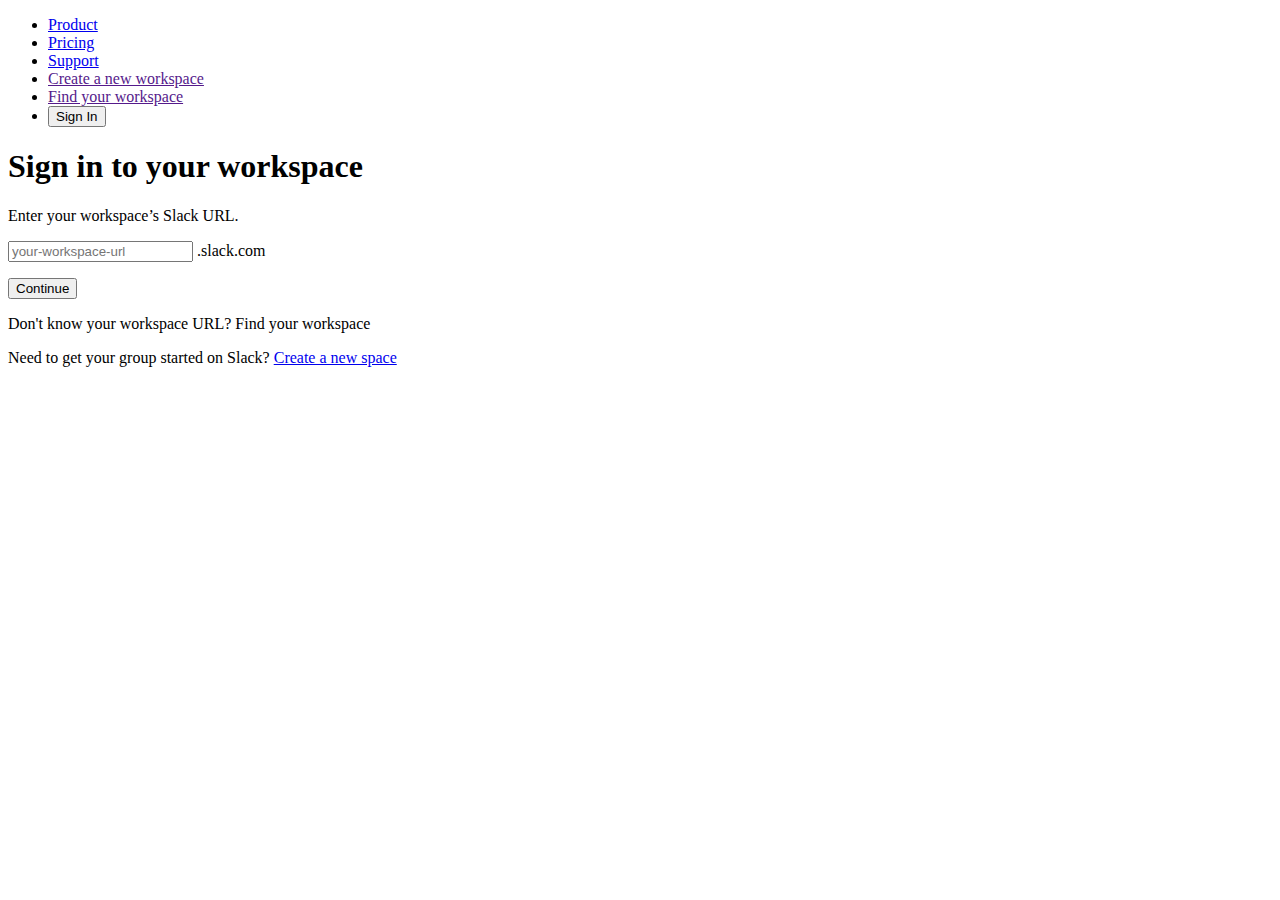
==== public/login.html @ 17af7de3 "Login and redirect with styles" ====
<!DOCTYPE html>
<html lang="en">

<head>
  <meta charset="UTF-8">
  <meta name="viewport" content="width=device-width, initial-scale=1.0">
  <meta http-equiv="X-UA-Compatible" content="ie=edge">
  <title>Sign In</title>
  <link rel="stylesheet" href="styles.css">
  <link rel="stylesheet" href="https://use.fontawesome.com/releases/v5.8.2/css/all.css"
    integrity="sha384-oS3vJWv+0UjzBfQzYUhtDYW+Pj2yciDJxpsK1OYPAYjqT085Qq/1cq5FLXAZQ7Ay" crossorigin="anonymous">
</head>

<body>

  <div class="top-bar">
    <div class=right-part>
      <a class="logo-img" href="#"></a>
    </div>
    <ul class="left-part">
      <li>
        <a class="left-part__link" href="#">Product</a>
      </li>
      <li>
        <a class="left-part__link" href="#">Pricing</a>
      </li>
      <li>
        <a class="left-part__link" href="#">Support</a>
      </li>
      <li>
        <a class="left-part__link" href="">Create a new workspace</a>
      </li>
      <li>
        <a class="left-part__link" href="">Find your workspace</a>
      </li>
      <li>
        <button class="left-part__login" href="">Sign In</button>
      </li>
    </ul>
  </div>
  </div>

  <div class="div_form">
    <form class="form" name="login">
      <div class="form__group">
        <h1>Sign in to your workspace</h1>
        <p>Enter your workspace’s Slack URL.</p>
        <p class="form__input-place">
          <input id="my_user" name="usuario" type="text" class="form-control" placeholder="your-workspace-url">
          <span>.slack.com</span>
        </p>
      </div>
      <button onclick="Login()" class="form__button" type="button">Continue <i class="fas fa-arrow-right"></i></button>
      <p class="form__question">Don't know your workspace URL?
        <a class="form__remember">Find your workspace</a>
      </p>
    </form>
  </div>
  <div class="bottom">
    <p class="bottom__question">Need to get your group started on Slack?
      <a class="bottom__create" href="#">Create a new space</a>
    </p>
  </div>

  <script src="login-styles.css"></script>
</body>

</html>
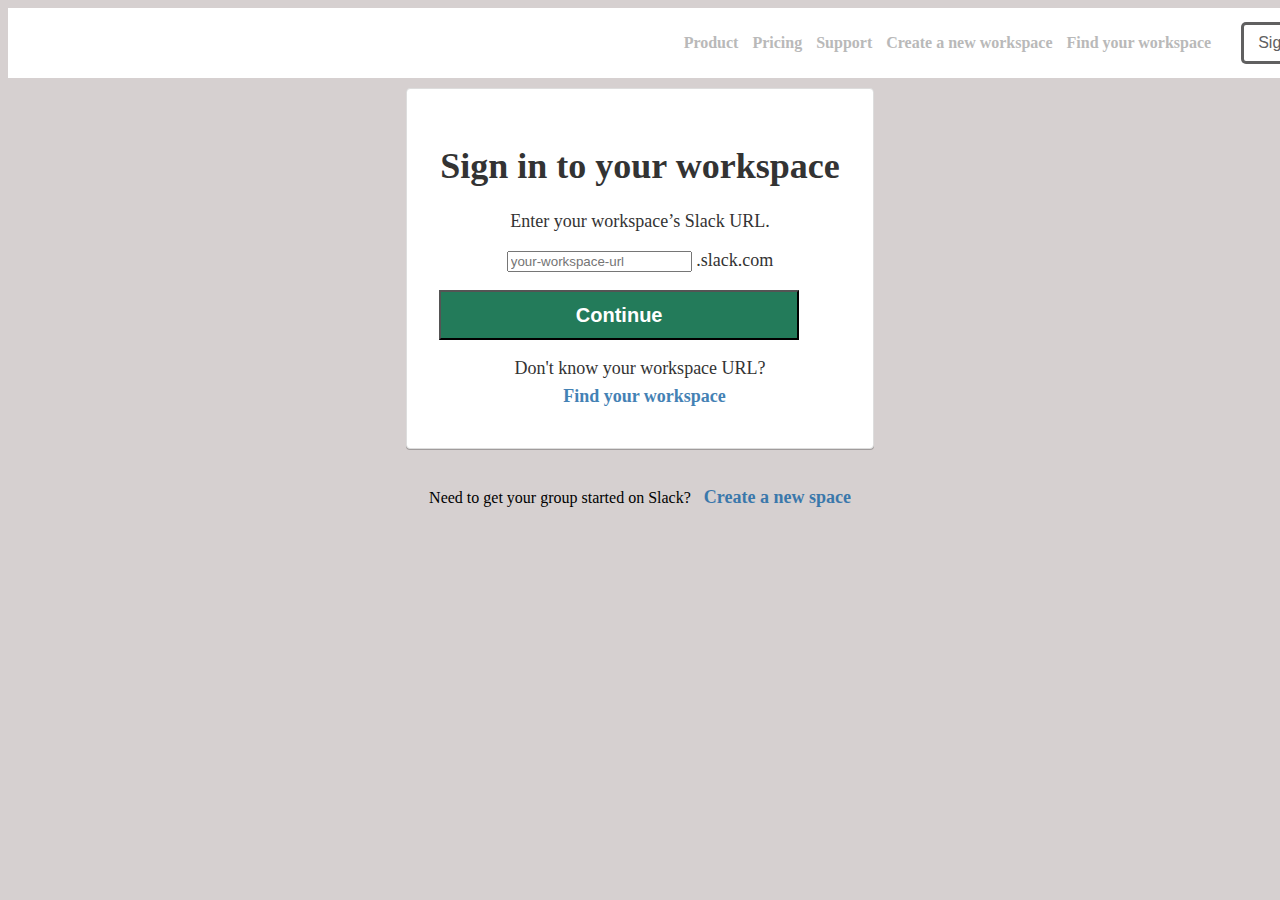
==== commit 0c22735a: "Add id into index.html" ====
--- a/public/login.html
+++ b/public/login.html
@@ -6,7 +6,7 @@
   <meta name="viewport" content="width=device-width, initial-scale=1.0">
   <meta http-equiv="X-UA-Compatible" content="ie=edge">
   <title>Sign In</title>
-  <link rel="stylesheet" href="styles.css">
+  <link rel="stylesheet" href="login-styles.css">
   <link rel="stylesheet" href="https://use.fontawesome.com/releases/v5.8.2/css/all.css"
     integrity="sha384-oS3vJWv+0UjzBfQzYUhtDYW+Pj2yciDJxpsK1OYPAYjqT085Qq/1cq5FLXAZQ7Ay" crossorigin="anonymous">
 </head>
@@ -62,7 +62,7 @@
     </p>
   </div>
 
-  <script src="login-styles.css"></script>
+  <script src="login.js"></script>
 </body>
 
 </html>--- a/public/login-styles.css
+++ b/public/login-styles.css
@@ -0,0 +1,176 @@
+body {
+  background: rgb(214, 208, 208) !important;
+}
+
+.logo-img {
+  background: url(/slack_logo.png) left top no-repeat;
+  background-size: 106px 60px;
+  height: 55px;
+  width: 160px;
+  float: left;
+  margin: 5px 0 0 1rem;
+}
+
+.left-part__login {
+  border: 2px solid #606060;
+  padding: 10px 14px 10px;
+  line-height: 1em;
+  text-decoration: none;
+  color: #616061;
+  background: white;
+  border-radius: 4px;
+  font-size: 12pt;
+  margin-left: 17px;
+  margin-right: 10px;
+  box-shadow: 0 0 0 1px #616061;
+  cursor: pointer;
+}
+
+.left-part__login:hover {
+  color: black;
+}
+
+.top-bar {
+  height: 70px;
+  width: 1351px;
+  background: #FFFFFF;
+  display: flex;
+  justify-content: space-between;
+}
+
+.top-bar a {
+  text-decoration: none;
+}
+
+.right-part {
+  display: flex;
+  justify-content: center;
+}
+
+.right-part a {
+  font-size: 20px;
+}
+
+.left-part {
+  list-style-type: none;
+  margin: 0 20px 0 0;
+  padding: 0;
+  float: right;
+  line-height: 70px;
+  display: block;
+}
+
+.left-part li {
+  display: inline-block;
+  justify-content: space-around;
+  margin: 0 5px;
+}
+
+.left-part__link:hover {
+  background: #E6E6E6;
+  color: rgb(58, 54, 54);
+}
+
+.right-part a   {
+  font-weight: 900;
+  color: black;
+}
+
+.left-part a {
+  color: rgb(185, 185, 185);
+  font-weight: 900;
+}
+
+.div_form {
+  width: 37%; 
+  color: #333333;
+  margin: 0 auto;
+  padding: 10px 0;
+  align-items: center;
+  justify-content: space-around;
+  display: flex;
+  flex-wrap: wrap;
+  height: 330px;
+}
+
+.form {
+  background-color: #fff;
+  border-radius: .25rem;
+  box-shadow: 0 1px 0 rgba(0,0,0,.25);
+  padding: 2rem 2rem 1rem;
+  margin: 0 auto 2rem;
+  position: relative;
+  border: 1px solid #ddd;
+}
+
+.form__group {
+  text-align: center;
+  font-size: 18px;
+}
+
+.form_center {
+  justify-self: center;
+  padding: 25px;
+}
+
+.form__button {
+  background: #237B5A;
+  width: 360px;
+  height: 50px;
+  color: white;
+  font-size: 20px;
+  font-weight: 900;
+}
+
+.form__question {
+  text-align: center !important;
+  font-size: 18px;
+}
+
+.form__remember {
+  font-size: 18px !important;
+  text-decoration: none;
+  color: #1363A3;
+  display: inline-block;
+  font-size: 15px;
+  font-weight: 700;
+  margin-left: 9px;
+  position: relative;
+  cursor: pointer;
+  line-height: 1em;
+  padding: 8px 7px 9px;
+  border-radius: 5px;
+  opacity: .8;
+}
+
+.bottom {
+  margin-top: 60px;
+  text-align: center;
+}
+
+.bottom__create {
+  font-size: 18px !important;
+  text-decoration: none;
+  color: #1363A3;
+  display: inline-block;
+  font-size: 15px;
+  font-weight: 700;
+  margin-left: 9px;
+  position: relative;
+  cursor: pointer;
+  line-height: 1em;
+  border-radius: 5px;
+  opacity: .8;
+}
+
+/* helpers */
+
+.bwhite {
+  background: #FFFFFF !important;
+}
+
+.inline {
+  display: flex;
+  flex-direction: row;
+  align-items: center;
+}
